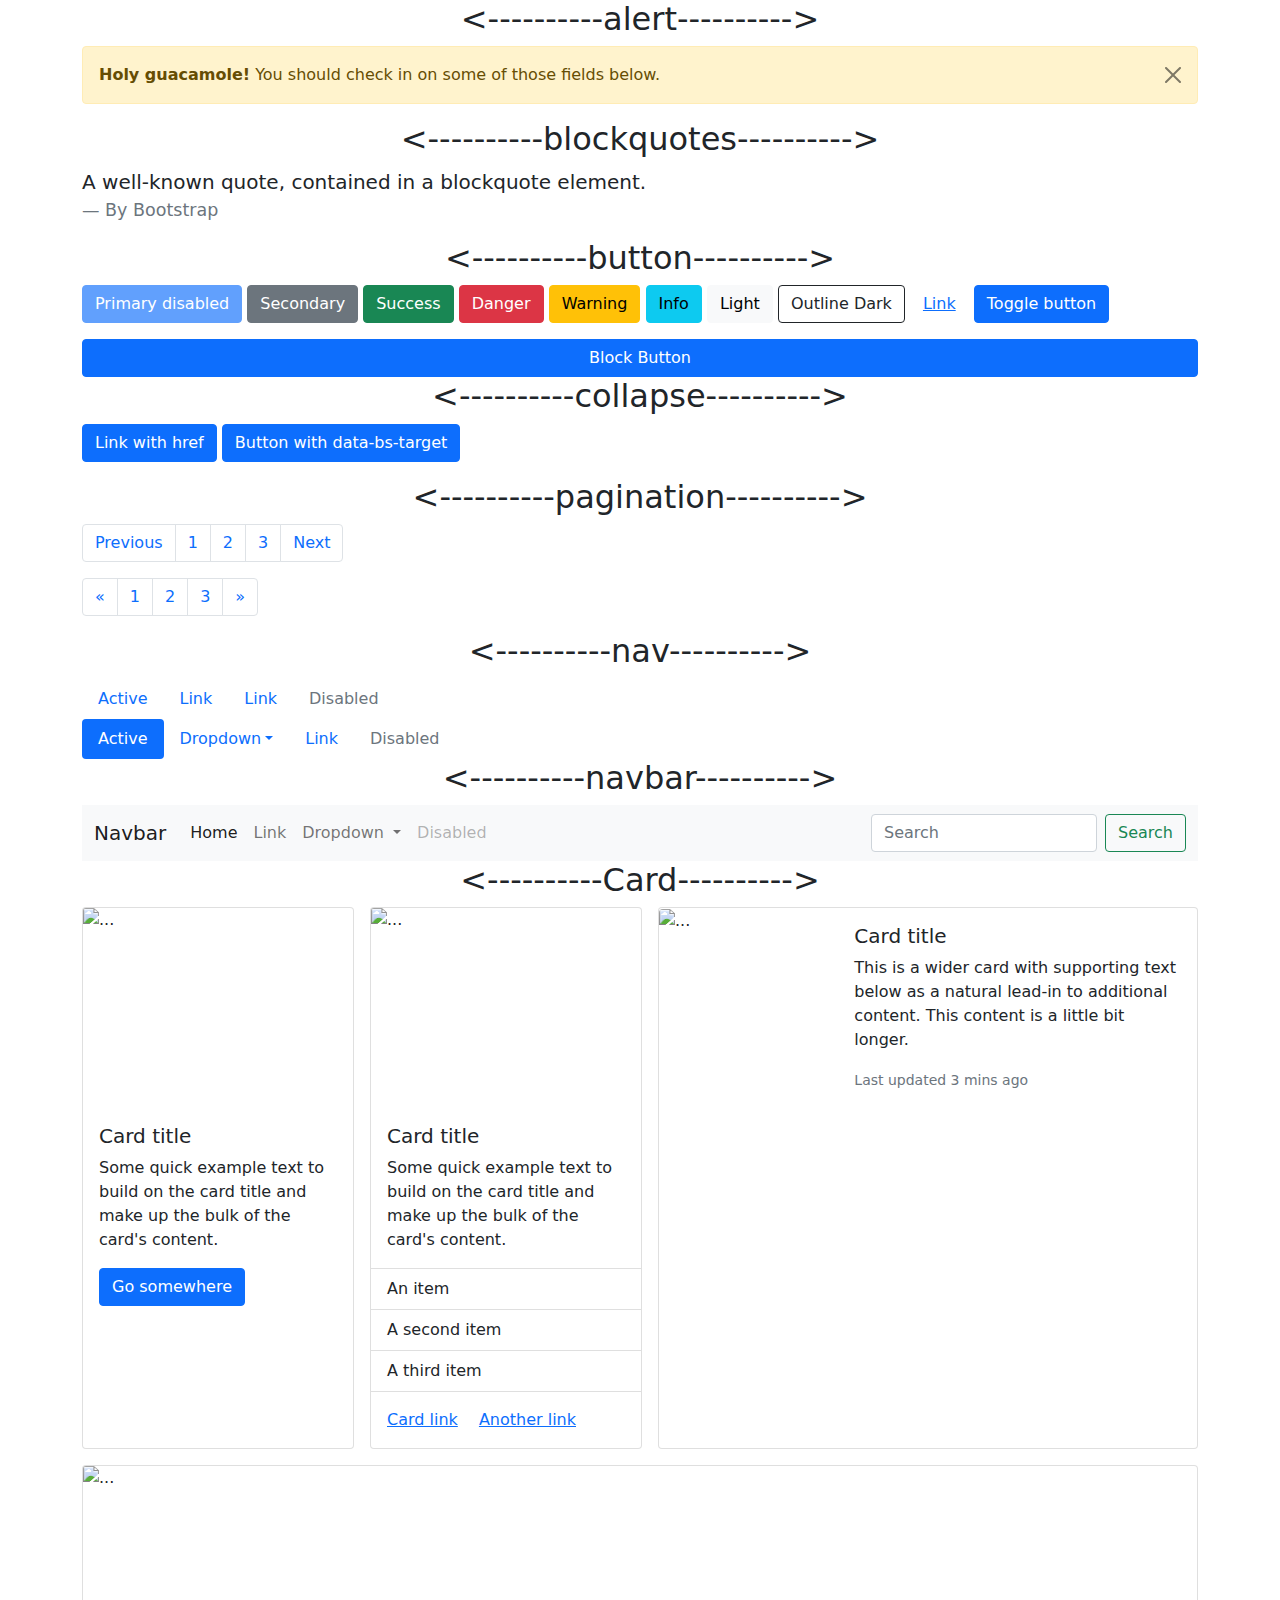
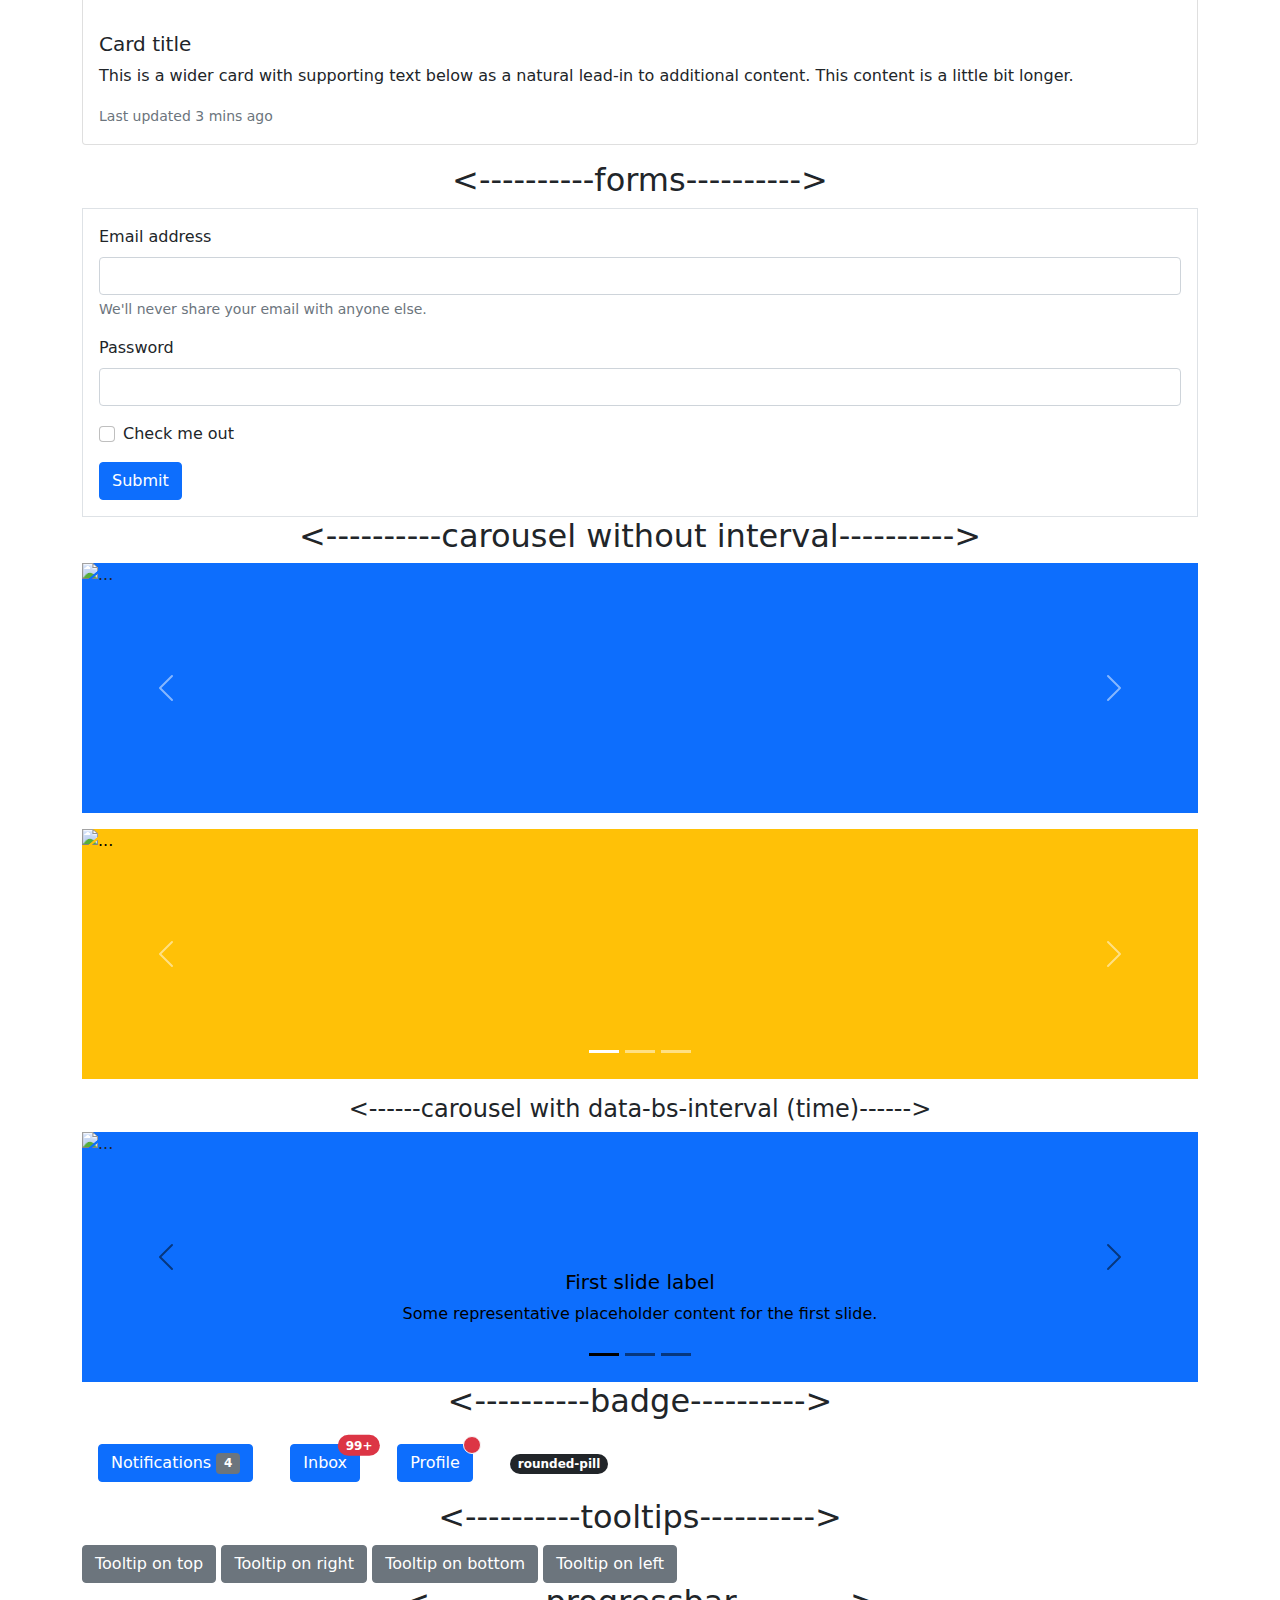
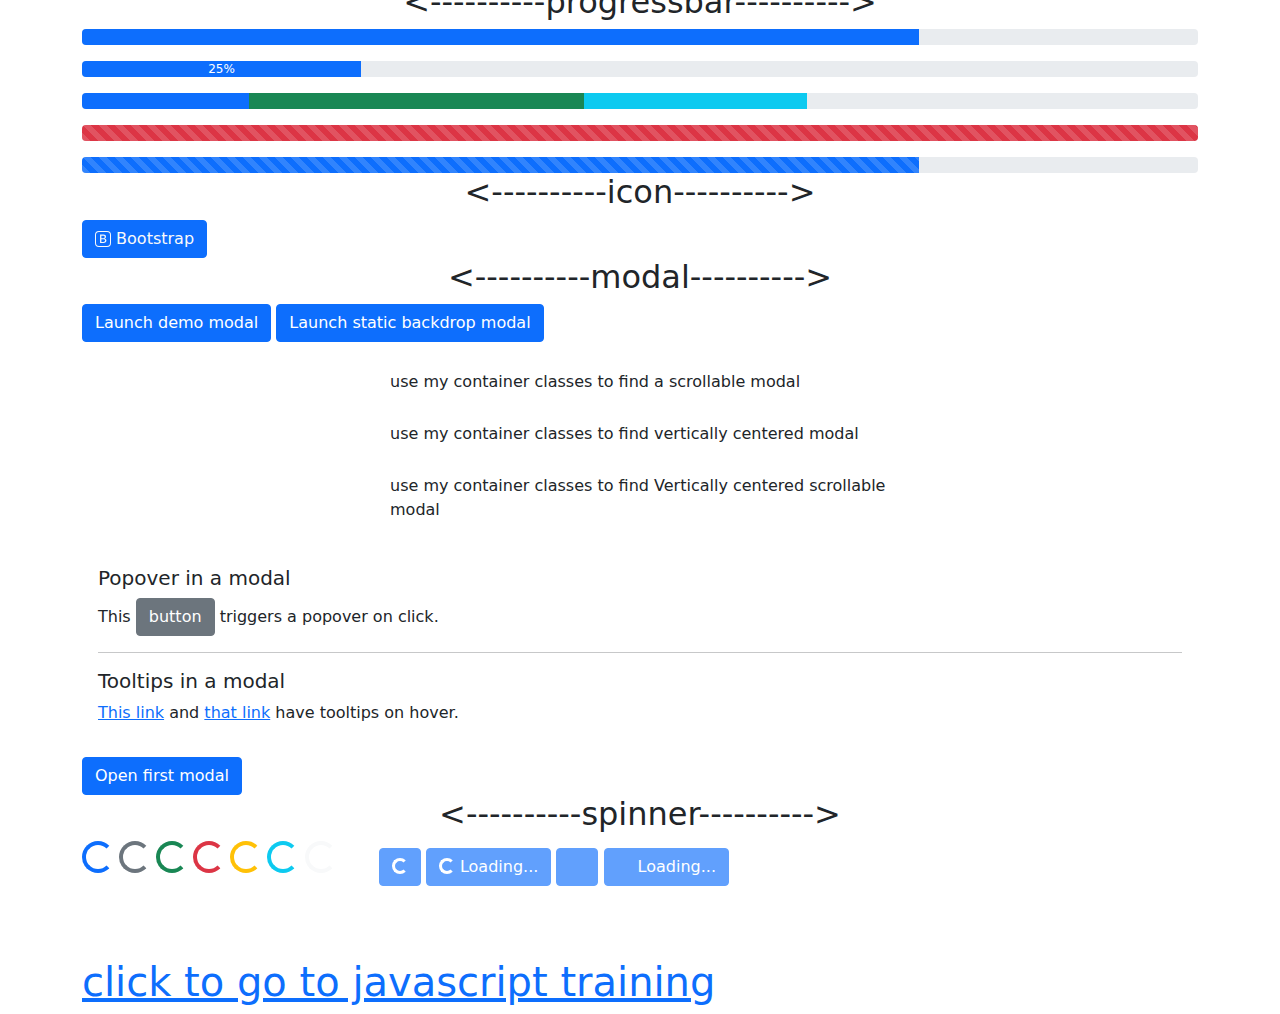
==== index.html @ ad6dcb0a "first" ====
<!DOCTYPE html>
<html lang="en">

<head>
    <meta charset="UTF-8">
    <meta http-equiv="X-UA-Compatible" content="IE=edge">
    <meta name="viewport" content="width=device-width, initial-scale=1.0">
    <title>Bootstrap||Training</title>
    <!-- ---------bootstrap css link--------- -->
    <link rel="stylesheet" href="css/bootstrap.min.css">
</head>

<body class="container">
    <!-- ----------alert start---------- -->
    <h2 class="text-center">
        <----------alert---------->
    </h2>
    <div class="alert alert-warning alert-dismissible" role="alert">
        <strong>Holy guacamole!</strong> You should check in on some of those fields below.
        <button type="button" class="btn-close" data-bs-dismiss="alert" aria-label="Close"></button>
    </div>
    <!-- ----------alert end---------- -->

    <!-- ----------blockquotes start---------- -->
    <h2 class="text-center">
        <----------blockquotes---------->
    </h2>
    <blockquote class="blockquote">
        <p>A well-known quote, contained in a blockquote element.</p>
        <footer class="blockquote-footer">By Bootstrap</footer>
    </blockquote>
    <!-- ----------blockquotes end---------- -->

    <!-- ----------button start---------- -->
    <h2 class="text-center">
        <----------button---------->
    </h2>
    <button type="button" class="btn btn-primary" disabled>Primary disabled</button>
    <button type="button" class="btn btn-secondary">Secondary</button>
    <button type="button" class="btn btn-success">Success</button>
    <button type="button" class="btn btn-danger">Danger</button>
    <button type="button" class="btn btn-warning">Warning</button>
    <button type="button" class="btn btn-info">Info</button>
    <button type="button" class="btn btn-light">Light</button>
    <button type="button" class="btn btn-outline-dark">Outline Dark</button>
    <button type="button" class="btn btn-link">Link</button>
    <button type="button" class="btn btn-primary" data-bs-toggle="button" autocomplete="off">Toggle button</button>
    <div class="d-grid mt-3 gap-2">
        <button class="btn btn-primary" type="button">Block Button</button>
    </div>

    <!-- ----------button end---------- -->

    <!-- ----------collapse start---------- -->
    <h2 class="text-center">
        <----------collapse---------->
    </h2>
    <p>
        <a class="btn btn-primary" data-bs-toggle="collapse" href=" #collapseExample" role="button"
            aria-expanded="false" aria-controls="collapseExample">
            Link with href
        </a>
        <button class="btn btn-primary" type="button" data-bs-toggle="collapse" data-bs-target="#collapseExample"
            aria-expanded="false" aria-controls="collapseExample">
            Button with data-bs-target
        </button>
    </p>
    <div class="collapse" id="collapseExample">
        <div class="card card-body">
            Some placeholder content for the collapse component. This panel is hidden by default but revealed when the
            user activates the relevant trigger.
        </div>
    </div>
    <!-- ----------collapse end---------- -->

    <!-- ----------pagination start---------- -->
    <h2 class="text-center">
        <----------pagination---------->
    </h2>
    <nav aria-label="Page navigation example">
        <ul class="pagination">
            <li class="page-item"><a class="page-link" href="#">Previous</a></li>
            <li class="page-item"><a class="page-link" href="#">1</a></li>
            <li class="page-item"><a class="page-link" href="#">2</a></li>
            <li class="page-item"><a class="page-link" href="#">3</a></li>
            <li class="page-item"><a class="page-link" href="#">Next</a></li>
        </ul>
    </nav>
    <nav aria-label="Page navigation example">
        <ul class="pagination">
            <li class="page-item">
                <a class="page-link" href="#" aria-label="Previous">
                    <span aria-hidden="true">&laquo;</span>
                </a>
            </li>
            <li class="page-item"><a class="page-link" href="#">1</a></li>
            <li class="page-item"><a class="page-link" href="#">2</a></li>
            <li class="page-item"><a class="page-link" href="#">3</a></li>
            <li class="page-item">
                <a class="page-link" href="#" aria-label="Next">
                    <span aria-hidden="true">&raquo;</span>
                </a>
            </li>
        </ul>
    </nav>
    <!-- ----------pagination end---------- -->

    <!-- ----------nav start---------- -->
    <h2 class="text-center">
        <----------nav---------->
    </h2>
    <nav class="nav">
        <a class="nav-link active" aria-current="page" href="#">Active</a>
        <a class="nav-link" href="#">Link</a>
        <a class="nav-link" href="#">Link</a>
        <a class="nav-link disabled">Disabled</a>
    </nav>
    <!-- ----2---- -->
    <ul class="nav nav-pills">
        <li class="nav-item">
            <a class="nav-link active" aria-current="page" href="#">Active</a>
        </li>
        <li class="nav-item dropdown">
            <a class="nav-link dropdown-toggle" data-bs-toggle="dropdown" href="#" role="button"
                aria-expanded="false">Dropdown</a>
            <ul class="dropdown-menu">
                <li><a class="dropdown-item" href="#">Action</a></li>
                <li><a class="dropdown-item" href="#">Another action</a></li>
                <li><a class="dropdown-item" href="#">Something else here</a></li>
                <li>
                    <hr class="dropdown-divider">
                </li>
                <li><a class="dropdown-item" href="#">Separated link</a></li>
            </ul>
        </li>
        <li class="nav-item">
            <a class="nav-link" href="#">Link</a>
        </li>
        <li class="nav-item">
            <a class="nav-link disabled">Disabled</a>
        </li>
    </ul>
    <!-- ----------nav end---------- -->

    <!-- ----------navbar start---------- -->
    <h2 class="text-center">
        <----------navbar---------->
    </h2>
    <nav class="navbar navbar-expand-lg navbar-light bg-light">
        <div class="container-fluid">
            <a class="navbar-brand" href="#">Navbar</a>
            <button class="navbar-toggler" type="button" data-bs-toggle="collapse"
                data-bs-target="#navbarSupportedContent" aria-controls="navbarSupportedContent" aria-expanded="false"
                aria-label="Toggle navigation">
                <span class="navbar-toggler-icon"></span>
            </button>
            <div class="collapse navbar-collapse" id="navbarSupportedContent">
                <ul class="navbar-nav me-auto mb-2 mb-lg-0">
                    <li class="nav-item">
                        <a class="nav-link active" aria-current="page" href="#">Home</a>
                    </li>
                    <li class="nav-item">
                        <a class="nav-link" href="#">Link</a>
                    </li>
                    <li class="nav-item dropdown">
                        <a class="nav-link dropdown-toggle" href="#" id="navbarDropdown" role="button"
                            data-bs-toggle="dropdown" aria-expanded="false">
                            Dropdown
                        </a>
                        <ul class="dropdown-menu" aria-labelledby="navbarDropdown">
                            <li><a class="dropdown-item" href="#">Action</a></li>
                            <li><a class="dropdown-item" href="#">Another action</a></li>
                            <li>
                                <hr class="dropdown-divider">
                            </li>
                            <li><a class="dropdown-item" href="#">Something else here</a></li>
                        </ul>
                    </li>
                    <li class="nav-item">
                        <a class="nav-link disabled">Disabled</a>
                    </li>
                </ul>
                <form class="d-flex">
                    <input class="form-control me-2" type="search" placeholder="Search" aria-label="Search">
                    <button class="btn btn-outline-success" type="submit">Search</button>
                </form>
            </div>
        </div>
    </nav>
    <!-- ----------navbar end---------- -->

    <!-- ----------Card start---------- -->
    <h2 class="text-center">
        <----------Card---------->
    </h2>
    <div class="d-flex">
        <div class="card" style="width: 18rem;">
            <img src="..." height="200px" width="100%" class="card-img-top" alt="...">
            <div class="card-body">
                <h5 class="card-title">Card title</h5>
                <p class="card-text">Some quick example text to build on the card title and make up the bulk of the
                    card's
                    content.</p>
                <a href="#" class="btn btn-primary">Go somewhere</a>
            </div>
        </div>
        <!-- ------2----- -->
        <div class="card mx-3" style="width: 18rem;">
            <img src="..." width="100%" height="200px" class="card-img-top" alt="...">
            <div class="card-body">
                <h5 class="card-title">Card title</h5>
                <p class="card-text">Some quick example text to build on the card title and make up the bulk of the
                    card's
                    content.</p>
            </div>
            <ul class="list-group list-group-flush">
                <li class="list-group-item">An item</li>
                <li class="list-group-item">A second item</li>
                <li class="list-group-item">A third item</li>
            </ul>
            <div class="card-body">
                <a href="#" class="card-link">Card link</a>
                <a href="#" class="card-link">Another link</a>
            </div>
        </div>
        <!-- ----3------ -->
        <div class="card" style="max-width: 540px;">
            <div class="row g-0">
                <div class="col-md-4">
                    <img src="..." class="img-fluid rounded-start" alt="...">
                </div>
                <div class="col-md-8">
                    <div class="card-body">
                        <h5 class="card-title">Card title</h5>
                        <p class="card-text">This is a wider card with supporting text below as a natural lead-in to
                            additional content. This content is a little bit longer.</p>
                        <p class="card-text"><small class="text-muted">Last updated 3 mins ago</small></p>
                    </div>
                </div>
            </div>
        </div>
    </div>
    <!-- ------4------ -->
    <div class="card mb-3 mt-3">
        <img src="..." width="100%" height="150px" class="card-img-top" alt="...">
        <div class="card-body">
            <h5 class="card-title">Card title</h5>
            <p class="card-text">This is a wider card with supporting text below as a natural lead-in to additional
                content. This content is a little bit longer.</p>
            <p class="card-text"><small class="text-muted">Last updated 3 mins ago</small></p>
        </div>
    </div>

    <!-- ----------Card end---------- -->

    <!-- ----------forms start---------- -->
    <h2 class="text-center">
        <----------forms---------->
    </h2>
    <form class="border p-3">
        <div class="mb-3">
            <label for="exampleInputEmail1" class="form-label">Email address</label>
            <input type="email" class="form-control" id="exampleInputEmail1" aria-describedby="emailHelp">
            <div id="emailHelp" class="form-text">We'll never share your email with anyone else.</div>
        </div>
        <div class="mb-3">
            <label for="exampleInputPassword1" class="form-label">Password</label>
            <input type="password" class="form-control" id="exampleInputPassword1">
        </div>
        <div class="mb-3 form-check">
            <input type="checkbox" class="form-check-input" id="exampleCheck1">
            <label class="form-check-label" for="exampleCheck1">Check me out</label>
        </div>
        <button type="submit" class="btn btn-primary">Submit</button>
    </form>
    <!-- ----------forms end---------- -->

    <!-- ----------carousel start---------- -->
    <h2 class="text-center">
        <----------carousel without interval---------->
    </h2>
    <div id="carouselExampleControls" class="carousel slide" data-bs-ride="carousel">
        <div class="carousel-inner">
            <div class="carousel-item active">
                <img width="100%" height="250px" src="..." class="d-block w-100 bg-primary" alt="...">
            </div>
            <div class="carousel-item">
                <img width="100%" height="250px" src="..." class="d-block w-100 btn-warning" alt="...">
            </div>
            <div class="carousel-item">
                <img width="100%" height="250px" src="..." class="d-block w-100 bg-light" alt="...">
            </div>
        </div>
        <button class="carousel-control-prev" type="button" data-bs-target="#carouselExampleControls"
            data-bs-slide="prev">
            <span class="carousel-control-prev-icon" aria-hidden="true"></span>
            <span class="visually-hidden">Previous</span>
        </button>
        <button class="carousel-control-next" type="button" data-bs-target="#carouselExampleControls"
            data-bs-slide="next">
            <span class="carousel-control-next-icon" aria-hidden="true"></span>
            <span class="visually-hidden">Next</span>
        </button>
    </div>
    <!-- ----2---- -->
    <div id="carouselExampleIndicators" class="carousel slide mt-3 mb-3" data-bs-ride="carousel">
        <div class="carousel-indicators">
            <button type="button" data-bs-target="#carouselExampleIndicators" data-bs-slide-to="0" class="active"
                aria-current="true" aria-label="Slide 1"></button>
            <button type="button" data-bs-target="#carouselExampleIndicators" data-bs-slide-to="1"
                aria-label="Slide 2"></button>
            <button type="button" data-bs-target="#carouselExampleIndicators" data-bs-slide-to="2"
                aria-label="Slide 3"></button>
        </div>
        <div class="carousel-inner">
            <div class="carousel-item active">
                <img width="100%" height="250px" src="..." class="d-block w-100 btn-warning" alt="...">
            </div>
            <div class="carousel-item">
                <img width="100%" height="250px" src="..." class="d-block w-100 bg-danger" alt="...">
            </div>
            <div class="carousel-item">
                <img width="100%" height="250px" src="..." class="d-block w-100 bg-primary" alt="...">
            </div>
        </div>
        <button class="carousel-control-prev" type="button" data-bs-target="#carouselExampleIndicators"
            data-bs-slide="prev">
            <span class="carousel-control-prev-icon" aria-hidden="true"></span>
            <span class="visually-hidden">Previous</span>
        </button>
        <button class="carousel-control-next" type="button" data-bs-target="#carouselExampleIndicators"
            data-bs-slide="next">
            <span class="carousel-control-next-icon" aria-hidden="true"></span>
            <span class="visually-hidden">Next</span>
        </button>
    </div>
    <!-- ------3------ -->
    <h4 class="text-center">
        <------carousel with data-bs-interval (time)------>
    </h4>
    <div id="carouselExampleDark" class="carousel carousel-dark slide" data-bs-ride="carousel">
        <div class="carousel-indicators">
            <button type="button" data-bs-target="#carouselExampleDark" data-bs-slide-to="0" class="active"
                aria-current="true" aria-label="Slide 1"></button>
            <button type="button" data-bs-target="#carouselExampleDark" data-bs-slide-to="1"
                aria-label="Slide 2"></button>
            <button type="button" data-bs-target="#carouselExampleDark" data-bs-slide-to="2"
                aria-label="Slide 3"></button>
        </div>
        <div class="carousel-inner">
            <div class="carousel-item active bg-primary" data-bs-interval="1000">
                <img width="100%" height="250px" src="..." class="d-block w-100" alt="...">
                <div class="carousel-caption d-none d-md-block">
                    <h5>First slide label</h5>
                    <p>Some representative placeholder content for the first slide.</p>
                </div>
            </div>
            <div class="carousel-item btn-danger" data-bs-interval="1000">
                <img width="100%" height="250px" src="..." class="d-block w-100" alt="...">
                <div class="carousel-caption d-none d-md-block">
                    <h5>Second slide label</h5>
                    <p>Some representative placeholder content for the second slide.</p>
                </div>
            </div>
            <div class="carousel-item btn-warning" data-bs-interval="1000">
                <img width="100%" height="250px" src="..." class="d-block w-100" alt="...">
                <div class="carousel-caption d-none d-md-block">
                    <h5>Third slide label</h5>
                    <p>Some representative placeholder content for the third slide.</p>
                </div>
            </div>
        </div>
        <button class="carousel-control-prev" type="button" data-bs-target="#carouselExampleDark" data-bs-slide="prev">
            <span class="carousel-control-prev-icon" aria-hidden="true"></span>
            <span class="visually-hidden">Previous</span>
        </button>
        <button class="carousel-control-next" type="button" data-bs-target="#carouselExampleDark" data-bs-slide="next">
            <span class="carousel-control-next-icon" aria-hidden="true"></span>
            <span class="visually-hidden">Next</span>
        </button>
    </div>
    <!-- ----------carousel end---------- -->

    <!-- ----------badge start---------- -->
    <h2 class="text-center">
        <----------badge---------->
    </h2>
    <button type="button" class="btn btn-primary m-3">
        Notifications <span class="badge bg-secondary">4</span>
    </button>
    <!-- -----2----- -->
    <button type="button" class="btn btn-primary position-relative m-3">
        Inbox
        <span class="position-absolute top-0 start-100 translate-middle badge rounded-pill bg-danger">
            99+
            <span class="visually-hidden">unread messages</span>
        </span>
    </button>
    <!-- -----3----- -->
    <button type="button" class="btn btn-primary position-relative m-3">
        Profile
        <span
            class="position-absolute top-0 start-100 translate-middle p-2 bg-danger border border-light rounded-circle">
            <span class="visually-hidden">New alerts</span>
        </span>
    </button>
    <!-- -------4--------- -->
    <span class="badge rounded-pill bg-dark m-3">rounded-pill</span>
    <!-- ----------badge end---------- -->

    <!-- ----------tooltips start---------- -->
    <h2 class="text-center">
        <----------tooltips---------->
    </h2>
    <button type="button" class="btn btn-secondary" data-bs-toggle="tooltip" data-bs-placement="top"
        title="Tooltip on top">
        Tooltip on top
    </button>
    <button type="button" class="btn btn-secondary" data-bs-toggle="tooltip" data-bs-placement="right"
        title="Tooltip on right">
        Tooltip on right
    </button>
    <button type="button" class="btn btn-secondary" data-bs-toggle="tooltip" data-bs-placement="bottom"
        title="Tooltip on bottom">
        Tooltip on bottom
    </button>
    <button type="button" class="btn btn-secondary" data-bs-toggle="tooltip" data-bs-placement="left"
        title="Tooltip on left">
        Tooltip on left
    </button>
    <!-- ----------tooltips end---------- -->

    <!-- ----------progressbar start---------- -->
    <h2 class="text-center">
        <----------progressbar---------->
    </h2>
    <div class="progress">
        <div class="progress-bar w-75" role="progressbar" aria-valuenow="75" aria-valuemin="0" aria-valuemax="100">
        </div>
    </div>
    <!-- -----2----- -->
    <div class="progress mt-3">
        <div class="progress-bar" role="progressbar" style="width: 25%;" aria-valuenow="25" aria-valuemin="0"
            aria-valuemax="100">25%</div>
    </div>
    <!-- -------3------ -->
    <div class="progress mt-3">
        <div class="progress-bar" role="progressbar" style="width: 15%" aria-valuenow="15" aria-valuemin="0"
            aria-valuemax="100"></div>
        <div class="progress-bar bg-success" role="progressbar" style="width: 30%" aria-valuenow="30" aria-valuemin="0"
            aria-valuemax="100"></div>
        <div class="progress-bar bg-info" role="progressbar" style="width: 20%" aria-valuenow="20" aria-valuemin="0"
            aria-valuemax="100"></div>
    </div>
    <!-- -----4----- -->
    <div class="progress mt-3">
        <div class="progress-bar progress-bar-striped bg-danger" role="progressbar" style="width: 100%"
            aria-valuenow="100" aria-valuemin="0" aria-valuemax="100"></div>
    </div>
    <!-- -----5------ -->
    <div class="progress mt-3">
        <div class="progress-bar progress-bar-striped progress-bar-animated" role="progressbar" aria-valuenow="75"
            aria-valuemin="0" aria-valuemax="100" style="width: 75%"></div>
    </div>
    <!-- ----------progressbar end---------- -->

    <!-- ----------icon start---------- -->
    <h2 class="text-center">
        <----------icon---------->
    </h2>
    <button class="btn btn-primary text-light">
        <svg xmlns="http://www.w3.org/2000/svg" width="16" height="16" fill="currentColor" class="bi bi-bootstrap"
            viewBox="0 0 16 16">
            <path
                d="M5.062 12h3.475c1.804 0 2.888-.908 2.888-2.396 0-1.102-.761-1.916-1.904-2.034v-.1c.832-.14 1.482-.93 1.482-1.816 0-1.3-.955-2.11-2.542-2.11H5.062V12zm1.313-4.875V4.658h1.78c.973 0 1.542.457 1.542 1.237 0 .802-.604 1.23-1.764 1.23H6.375zm0 3.762V8.162h1.822c1.236 0 1.887.463 1.887 1.348 0 .896-.627 1.377-1.811 1.377H6.375z" />
            <path
                d="M0 4a4 4 0 0 1 4-4h8a4 4 0 0 1 4 4v8a4 4 0 0 1-4 4H4a4 4 0 0 1-4-4V4zm4-3a3 3 0 0 0-3 3v8a3 3 0 0 0 3 3h8a3 3 0 0 0 3-3V4a3 3 0 0 0-3-3H4z" />
        </svg> Bootstrap</button>
    <!-- ----------icon end---------- -->

    <!-- ----------modal start---------- -->
    <h2 class="text-center">
        <----------modal---------->
    </h2>
    <!-- ----1---- -->
    <!-- Button trigger modal -->
    <button type="button" class="btn btn-primary" data-bs-toggle="modal" data-bs-target="#exampleModal">
        Launch demo modal
    </button>

    <!-- Modal -->
    <div class="modal fade" id="exampleModal" tabindex="-1" aria-labelledby="exampleModalLabel" aria-hidden="true">
        <div class="modal-dialog">
            <div class="modal-content">
                <div class="modal-header">
                    <h5 class="modal-title" id="exampleModalLabel">Modal title</h5>
                    <button type="button" class="btn-close" data-bs-dismiss="modal" aria-label="Close"></button>
                </div>
                <div class="modal-body">
                    Woohoo, you're reading this text in a modal!
                </div>
                <div class="modal-footer">
                    <button type="button" class="btn btn-secondary" data-bs-dismiss="modal">Close</button>
                    <button type="button" class="btn btn-primary">Save changes</button>
                </div>
            </div>
        </div>
    </div>
    <!-- ----2---- -->
    <!-- Button trigger modal -->
    <button type="button" class="btn btn-primary" data-bs-toggle="modal" data-bs-target="#staticBackdrop">
        Launch static backdrop modal
    </button>

    <!-- Modal -->
    <div class="modal fade" id="staticBackdrop" data-bs-backdrop="static" data-bs-keyboard="false" tabindex="-1"
        aria-labelledby="staticBackdropLabel" aria-hidden="true">
        <div class="modal-dialog">
            <div class="modal-content">
                <div class="modal-header">
                    <h5 class="modal-title" id="staticBackdropLabel">Modal title</h5>
                    <button type="button" class="btn-close" data-bs-dismiss="modal" aria-label="Close"></button>
                </div>
                <div class="modal-body">
                    I will not close if you click outside me. Don't even try to press escape key.
                </div>
                <div class="modal-footer">
                    <button type="button" class="btn btn-secondary" data-bs-dismiss="modal">Close</button>
                    <button type="button" class="btn btn-primary">Understood</button>
                </div>
            </div>
        </div>
    </div>
    <!-- -----3----- -->
    <!-- Scrollable modal -->
    <div class="modal-dialog modal-dialog-scrollable">
        use my container classes to find a scrollable modal
    </div>
    <!-- -----4---- -->
    <!-- Vertically centered modal -->
    <div class="modal-dialog modal-dialog-centered">
        use my container classes to find vertically centered modal
    </div>
    <!-- ---------5--------- -->
    <!-- Vertically centered scrollable modal -->
    <div class="modal-dialog modal-dialog-centered modal-dialog-scrollable">
        use my container classes to find Vertically centered scrollable modal
    </div>
    <!-- --------6-------- -->
    <div class="modal-body">
        <h5>Popover in a modal</h5>
        <p>This <a href="#" role="button" class="btn btn-secondary popover-test" title="Popover title"
                data-bs-content="Popover body content is set in this attribute.">button</a> triggers a popover on click.
        </p>
        <hr>
        <h5>Tooltips in a modal</h5>
        <p><a href="#" class="tooltip-test" title="Tooltip">This link</a> and <a href="#" class="tooltip-test"
                title="Tooltip">that link</a> have tooltips on hover.</p>
    </div>
    <!-- --------7-------- -->
    <div class="modal fade" id="exampleModalToggle" aria-hidden="true" aria-labelledby="exampleModalToggleLabel"
        tabindex="-1">
        <div class="modal-dialog modal-dialog-centered">
            <div class="modal-content">
                <div class="modal-header">
                    <h5 class="modal-title" id="exampleModalToggleLabel">Modal 1</h5>
                    <button type="button" class="btn-close" data-bs-dismiss="modal" aria-label="Close"></button>
                </div>
                <div class="modal-body">
                    Show a second modal and hide this one with the button below.
                </div>
                <div class="modal-footer">
                    <button class="btn btn-primary" data-bs-target="#exampleModalToggle2" data-bs-toggle="modal">Open
                        second modal</button>
                </div>
            </div>
        </div>
    </div>
    <div class="modal fade" id="exampleModalToggle2" aria-hidden="true" aria-labelledby="exampleModalToggleLabel2"
        tabindex="-1">
        <div class="modal-dialog modal-dialog-centered">
            <div class="modal-content">
                <div class="modal-header">
                    <h5 class="modal-title" id="exampleModalToggleLabel2">Modal 2</h5>
                    <button type="button" class="btn-close" data-bs-dismiss="modal" aria-label="Close"></button>
                </div>
                <div class="modal-body">
                    Hide this modal and show the first with the button below.
                </div>
                <div class="modal-footer">
                    <button class="btn btn-primary" data-bs-target="#exampleModalToggle" data-bs-toggle="modal">Back to
                        first</button>
                </div>
            </div>
        </div>
    </div>
    <a class="btn btn-primary" data-bs-toggle="modal" href="#exampleModalToggle" role="button">Open first modal</a>
    <!-- ----------modal end---------- -->

    <!-- ----------spinner start---------- -->
    <h2 class="text-center">
        <----------spinner---------->
    </h2>
    <div class="spinner-border text-primary" role="status">
        <span class="visually-hidden">Loading...</span>
    </div>
    <div class="spinner-border text-secondary" role="status">
        <span class="visually-hidden">Loading...</span>
    </div>
    <div class="spinner-border text-success" role="status">
        <span class="visually-hidden">Loading...</span>
    </div>
    <div class="spinner-border text-danger" role="status">
        <span class="visually-hidden">Loading...</span>
    </div>
    <div class="spinner-border text-warning" role="status">
        <span class="visually-hidden">Loading...</span>
    </div>
    <div class="spinner-border text-info" role="status">
        <span class="visually-hidden">Loading...</span>
    </div>
    <div class="spinner-border text-light" role="status">
        <span class="visually-hidden">Loading...</span>
    </div>
    <!-- -----grow----- -->
    <div class="spinner-grow" role="status">
        <span class="visually-hidden">Loading...</span>
    </div>
    <!--border button -->
    <button class="btn btn-primary" type="button" disabled>
        <span class="spinner-border spinner-border-sm" role="status" aria-hidden="true"></span>
        <span class="visually-hidden">Loading...</span>
    </button>
    <button class="btn btn-primary" type="button" disabled>
        <span class="spinner-border spinner-border-sm" role="status" aria-hidden="true"></span>
        Loading...
    </button>
    <!-- grow button -->
    <button class="btn btn-primary" type="button" disabled>
        <span class="spinner-grow spinner-grow-sm" role="status" aria-hidden="true"></span>
        <span class="visually-hidden">Loading...</span>
    </button>
    <button class="btn btn-primary" type="button" disabled>
        <span class="spinner-grow spinner-grow-sm" role="status" aria-hidden="true"></span>
        Loading...
    </button>
    <!-- ----------spinner end---------- -->
    <br>
    <br>
    <br>
    <br>
    <h1>
        <a href="javascript.html"> click to go to javascript training</a>
    </h1>
    <!-- bootstrap js link -->
    <script src="js/bootstrap.bundle.min.js"></script>
</body>

</html>
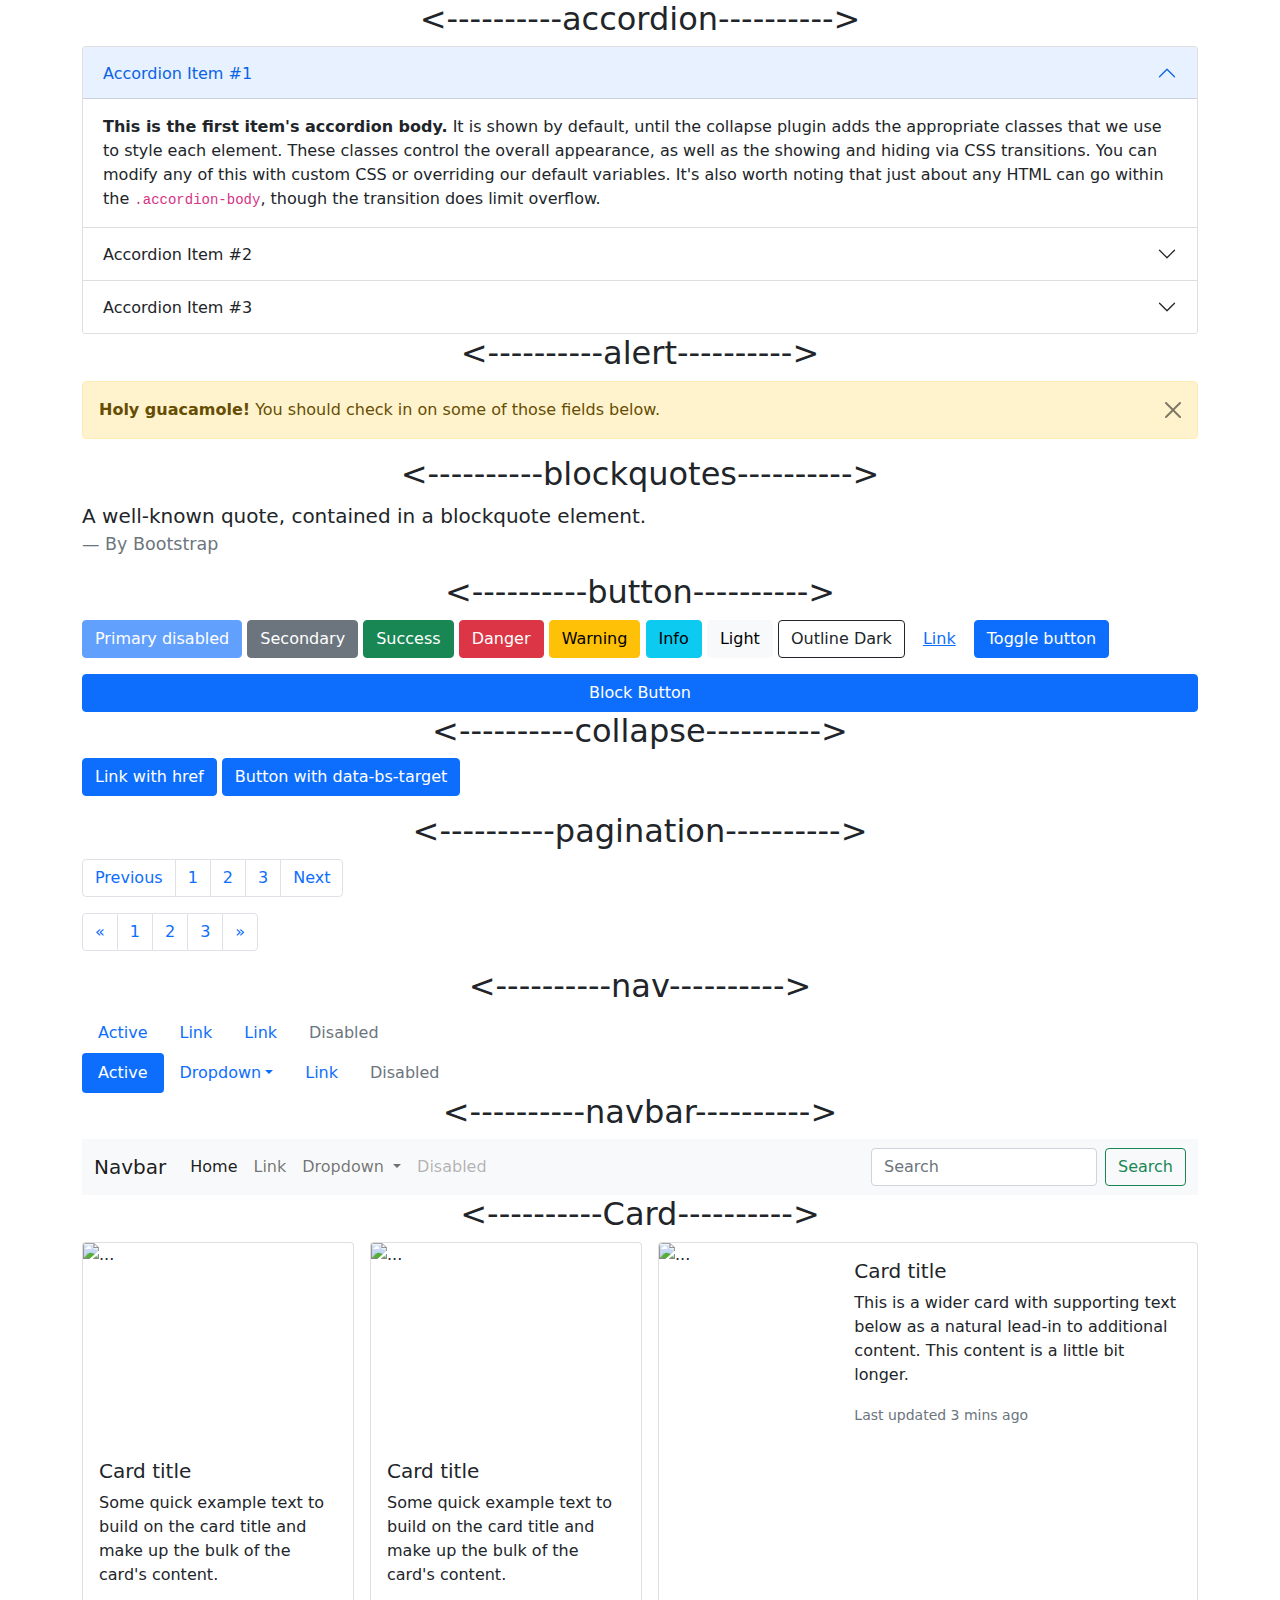
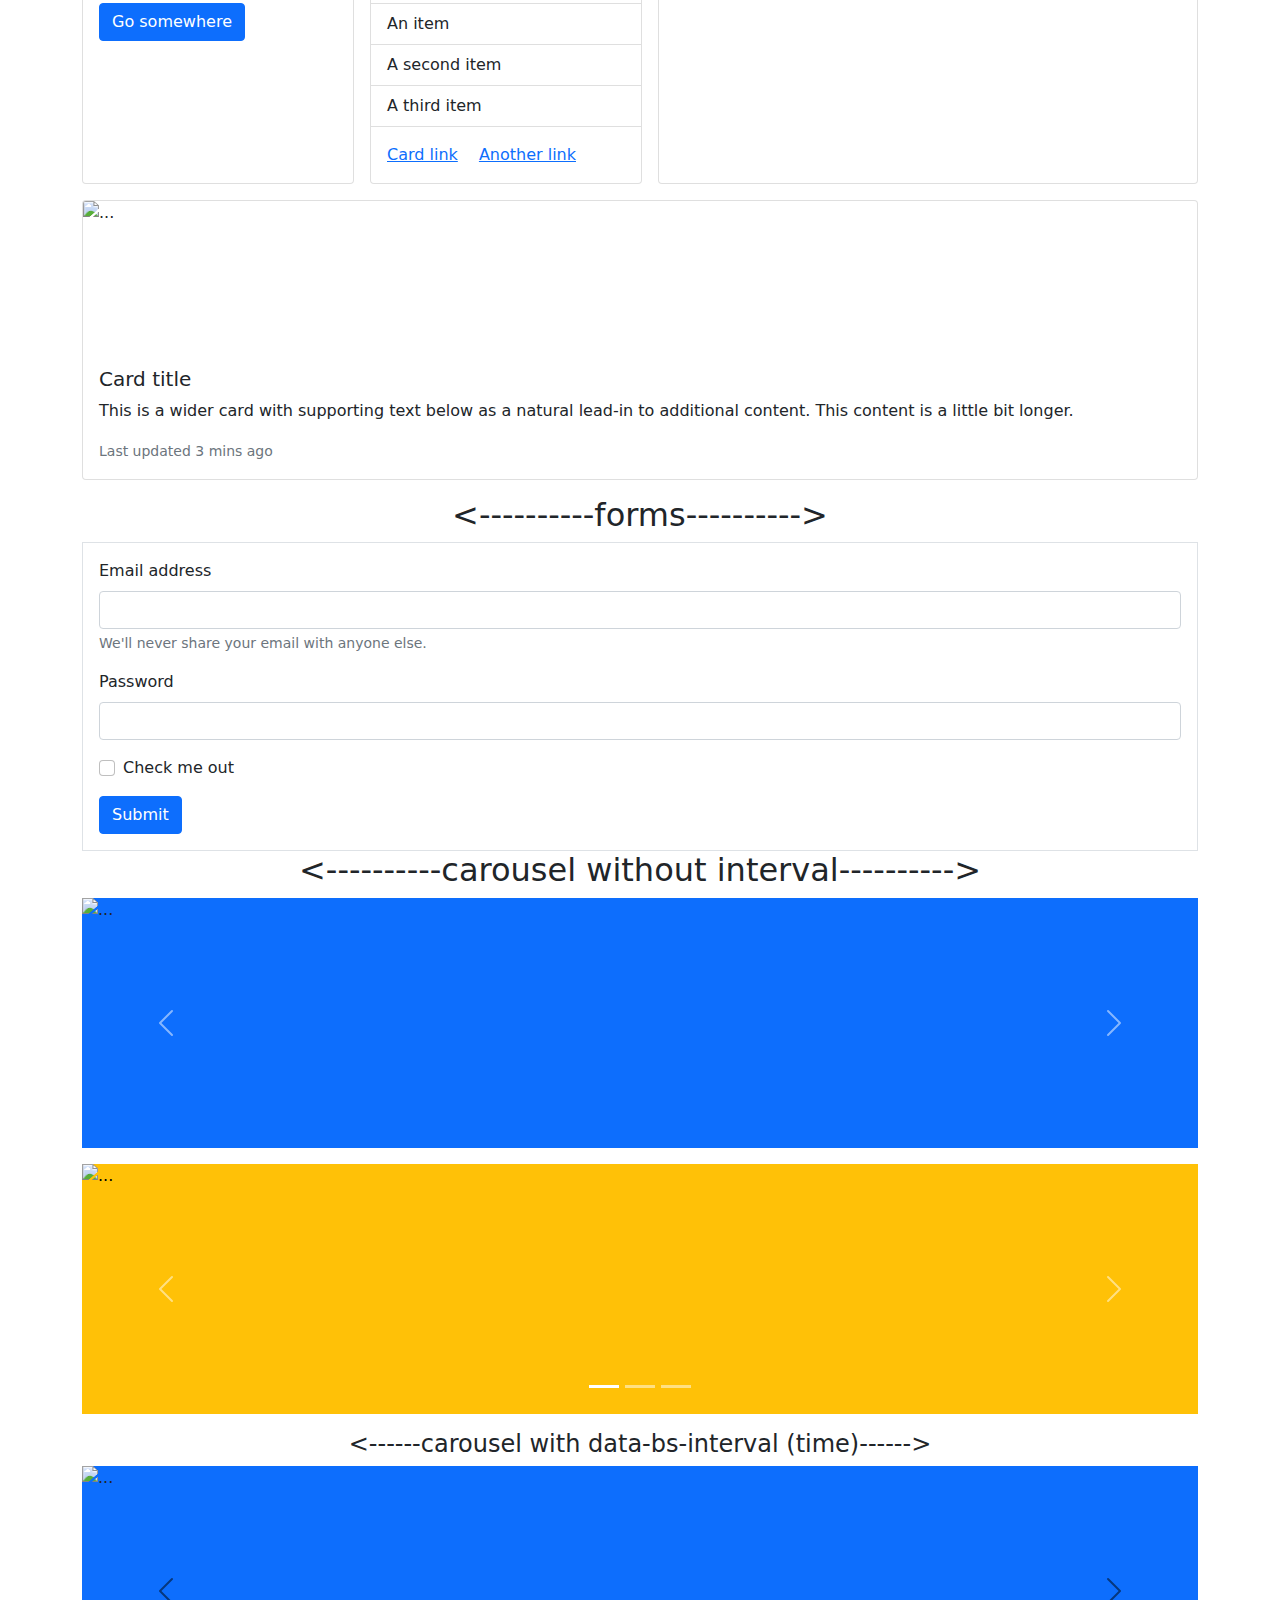
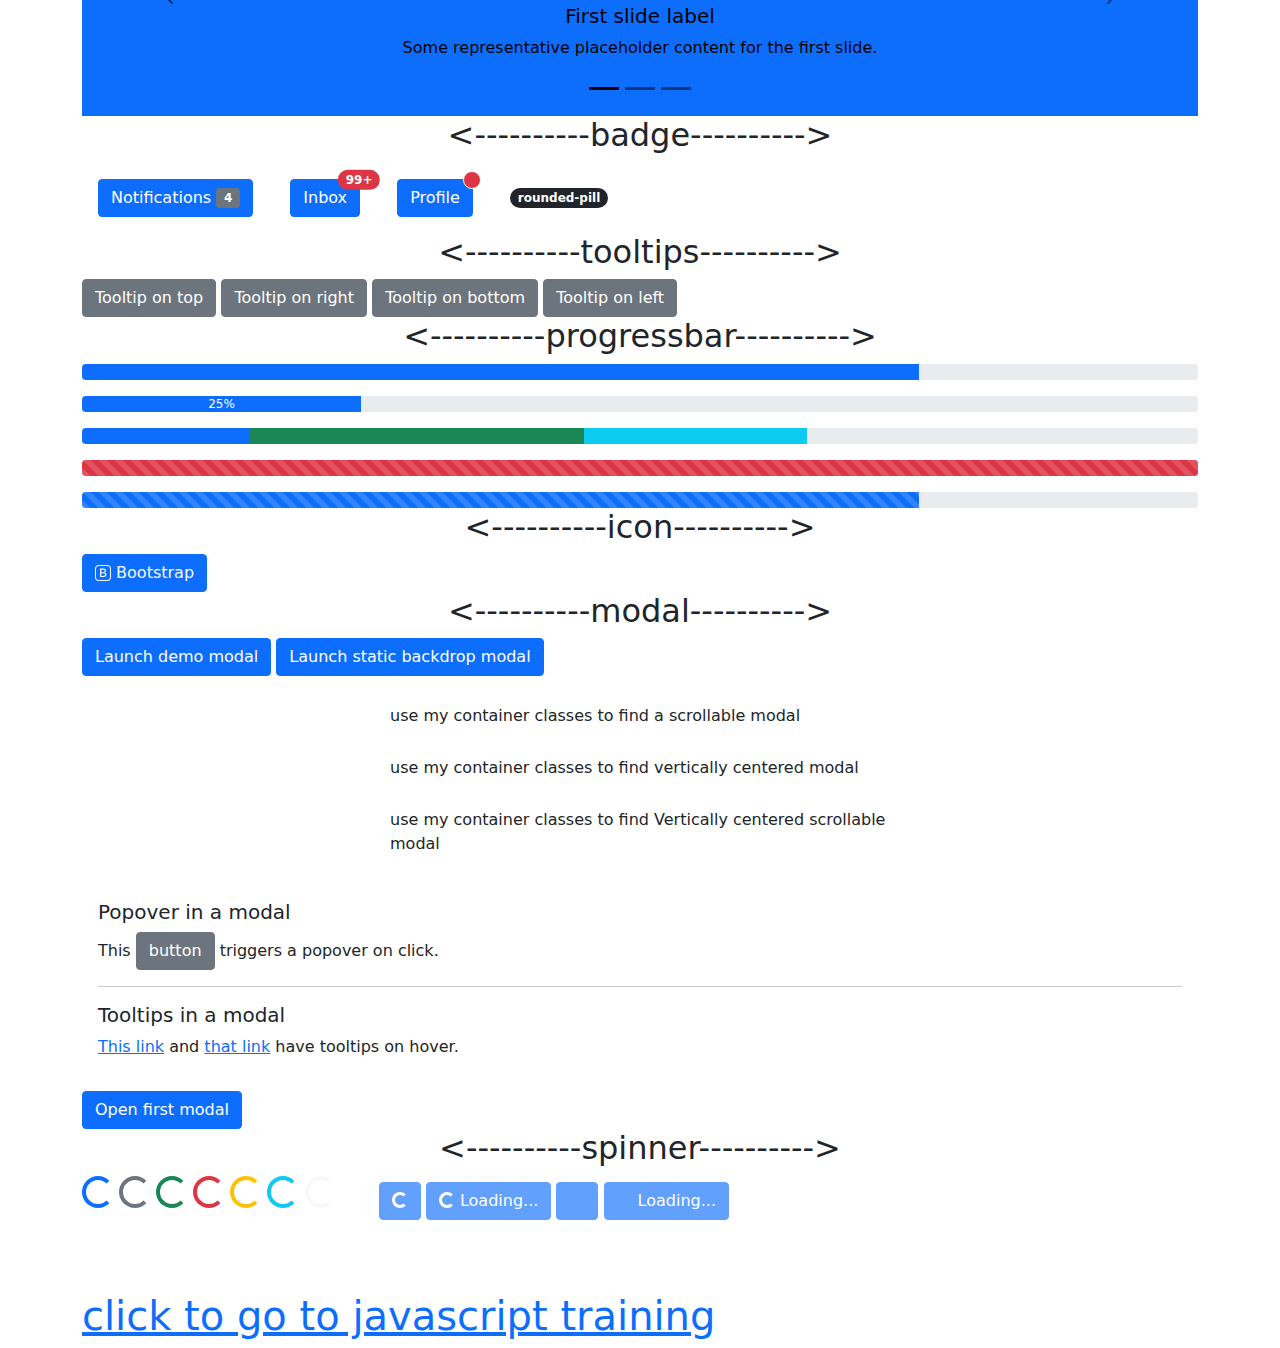
==== commit 5a54a5c8: "accordion updated" ====
--- a/index.html
+++ b/index.html
@@ -11,6 +11,70 @@
 </head>
 
 <body class="container">
+    <!-- ----------accordion start---------- -->
+    <h2 class="text-center">
+        <----------accordion---------->
+    </h2>
+    <div class="accordion" id="accordionExample">
+        <div class="accordion-item">
+            <h2 class="accordion-header" id="headingOne">
+                <button class="accordion-button" type="button" data-bs-toggle="collapse" data-bs-target="#collapseOne"
+                    aria-expanded="true" aria-controls="collapseOne">
+                    Accordion Item #1
+                </button>
+            </h2>
+            <div id="collapseOne" class="accordion-collapse collapse show" aria-labelledby="headingOne"
+                data-bs-parent="#accordionExample">
+                <div class="accordion-body">
+                    <strong>This is the first item's accordion body.</strong> It is shown by default, until the collapse
+                    plugin adds the appropriate classes that we use to style each element. These classes control the
+                    overall appearance, as well as the showing and hiding via CSS transitions. You can modify any of
+                    this with custom CSS or overriding our default variables. It's also worth noting that just about any
+                    HTML can go within the <code>.accordion-body</code>, though the transition does limit overflow.
+                </div>
+            </div>
+        </div>
+        <div class="accordion-item">
+            <h2 class="accordion-header" id="headingTwo">
+                <button class="accordion-button collapsed" type="button" data-bs-toggle="collapse"
+                    data-bs-target="#collapseTwo" aria-expanded="false" aria-controls="collapseTwo">
+                    Accordion Item #2
+                </button>
+            </h2>
+            <div id="collapseTwo" class="accordion-collapse collapse" aria-labelledby="headingTwo"
+                data-bs-parent="#accordionExample">
+                <div class="accordion-body">
+                    <strong>This is the second item's accordion body.</strong> It is hidden by default, until the
+                    collapse plugin adds the appropriate classes that we use to style each element. These classes
+                    control the overall appearance, as well as the showing and hiding via CSS transitions. You can
+                    modify any of this with custom CSS or overriding our default variables. It's also worth noting that
+                    just about any HTML can go within the <code>.accordion-body</code>, though the transition does limit
+                    overflow.
+                </div>
+            </div>
+        </div>
+        <div class="accordion-item">
+            <h2 class="accordion-header" id="headingThree">
+                <button class="accordion-button collapsed" type="button" data-bs-toggle="collapse"
+                    data-bs-target="#collapseThree" aria-expanded="false" aria-controls="collapseThree">
+                    Accordion Item #3
+                </button>
+            </h2>
+            <div id="collapseThree" class="accordion-collapse collapse" aria-labelledby="headingThree"
+                data-bs-parent="#accordionExample">
+                <div class="accordion-body">
+                    <strong>This is the third item's accordion body.</strong> It is hidden by default, until the
+                    collapse plugin adds the appropriate classes that we use to style each element. These classes
+                    control the overall appearance, as well as the showing and hiding via CSS transitions. You can
+                    modify any of this with custom CSS or overriding our default variables. It's also worth noting that
+                    just about any HTML can go within the <code>.accordion-body</code>, though the transition does limit
+                    overflow.
+                </div>
+            </div>
+        </div>
+    </div>
+    <!-- ----------accordion end---------- -->
+
     <!-- ----------alert start---------- -->
     <h2 class="text-center">
         <----------alert---------->
